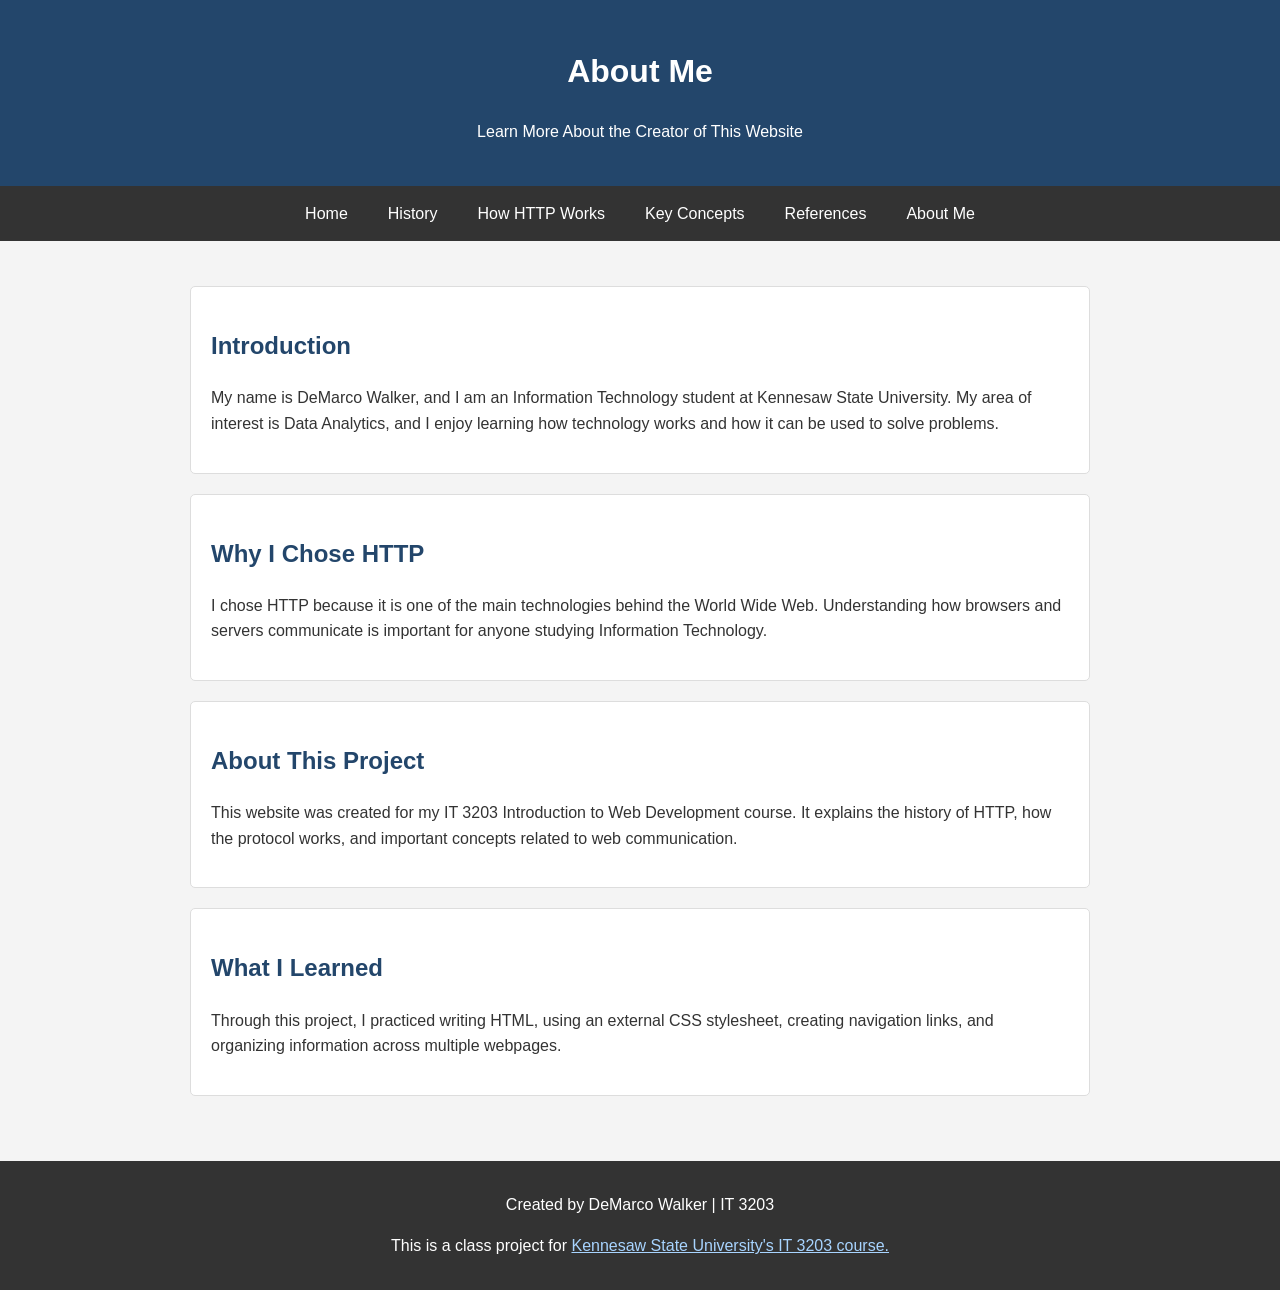
==== about.html @ d63e0e8a "Create about.html" ====
<!DOCTYPE html>
<html lang="en">
<head>
    <meta charset="UTF-8">
    <meta name="viewport" content="width=device-width, initial-scale=1.0">
    <title>About Me | HTTP Project</title>
    <link rel="stylesheet" href="style.css">
</head>

<body>
    <!-- Website header -->
    <header>
        <h1>About Me</h1>
        <p>Learn More About the Creator of This Website</p>
    </header>

    <!-- Navigation menu -->
    <nav>
        <a href="index.html">Home</a>
        <a href="history.html">History</a>
        <a href="how-it-works.html">How HTTP Works</a>
        <a href="concepts.html">Key Concepts</a>
        <a href="references.html">References</a>
        <a href="about.html">About Me</a>
    </nav>

    <main>
        <section>
            <h2>Introduction</h2>
            <p>
                My name is DeMarco Walker, and I am an Information
                Technology student at Kennesaw State University.
                My area of interest is Data Analytics, and I enjoy
                learning how technology works and how it can be
                used to solve problems.
            </p>
        </section>

        <section>
            <h2>Why I Chose HTTP</h2>
            <p>
                I chose HTTP because it is one of the main
                technologies behind the World Wide Web.
                Understanding how browsers and servers
                communicate is important for anyone studying
                Information Technology.
            </p>
        </section>

        <section>
            <h2>About This Project</h2>
            <p>
                This website was created for my IT 3203
                Introduction to Web Development course.
                It explains the history of HTTP, how the
                protocol works, and important concepts
                related to web communication.
            </p>
        </section>

        <section>
            <h2>What I Learned</h2>
            <p>
                Through this project, I practiced writing HTML,
                using an external CSS stylesheet, creating
                navigation links, and organizing information
                across multiple webpages.
            </p>
        </section>
    </main>

    <!-- Class project footer -->
    <footer>
        <p>Created by DeMarco Walker | IT 3203</p>
        <p>
            This is a class project for
            <a href="https://ksuweb.github.io/IT3203/">
                Kennesaw State University's IT 3203 course.
            </a>
        </p>
    </footer>
</body>
</html>
---- style.css ----
/* General page styling */
body {
    font-family: Arial, sans-serif;
    margin: 0;
    background-color: #f4f4f4;
    color: #333;
    line-height: 1.6;
}

/* Header */
header {
    background-color: #23466b;
    color: white;
    text-align: center;
    padding: 25px;
}

/* Navigation menu */
nav {
    background-color: #333;
    display: flex;
    justify-content: center;
    flex-wrap: wrap;
}

nav a {
    color: white;
    text-decoration: none;
    padding: 15px 20px;
}

nav a:hover {
    background-color: #557da3;
}

/* Main content */
main {
    max-width: 900px;
    margin: 25px auto;
    padding: 20px;
}

/* Content sections */
section {
    background-color: white;
    padding: 20px;
    margin-bottom: 20px;
    border: 1px solid #ddd;
    border-radius: 5px;
}

h2 {
    color: #23466b;
}

/* Links */
a {
    color: #245d91;
}

/* Footer */
footer {
    background-color: #333;
    color: white;
    text-align: center;
    padding: 15px;
}

footer a {
    color: #a8d4ff;
}


/* Highlighted content section */
.highlight {
    background-color: #e8f1fa;
    border-left: 4px solid #23466b;
}
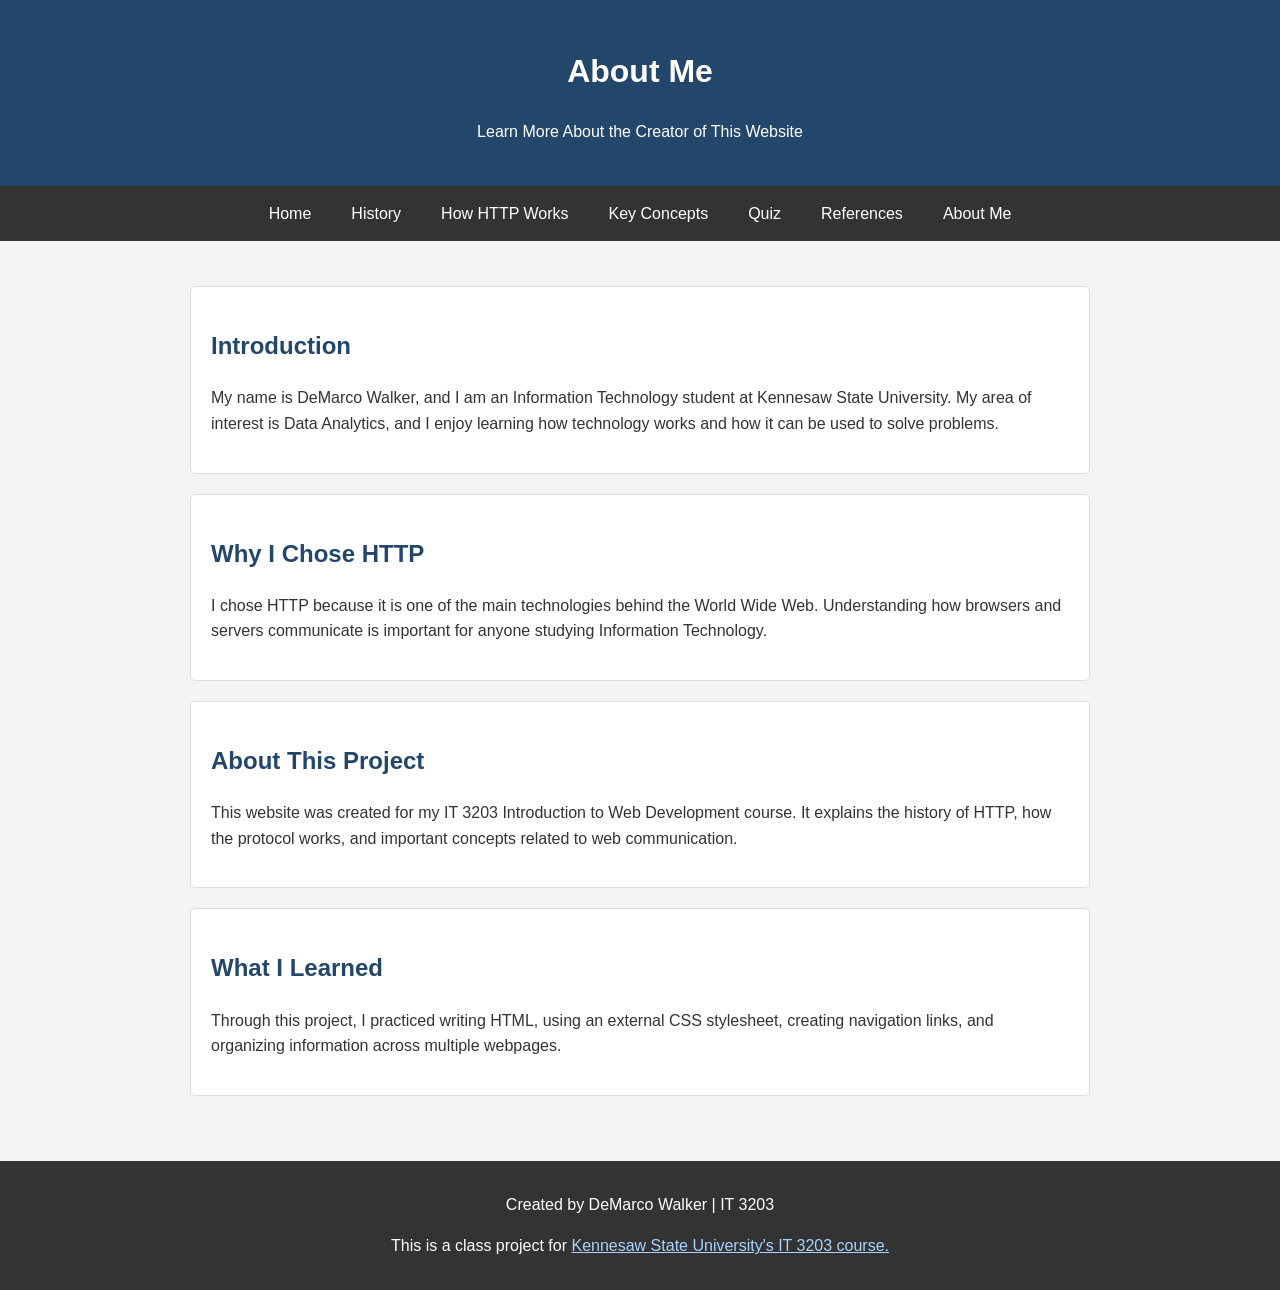
==== commit c7f5a655: "Update about.html" ====
--- a/about.html
+++ b/about.html
@@ -9,18 +9,19 @@
 </head>
 
 <body>
-    <!-- Website header -->
+    <!-- header -->
     <header>
         <h1>About Me</h1>
         <p>Learn More About the Creator of This Website</p>
     </header>
 
-    <!-- Navigation menu -->
+    <!-- menu -->
     <nav>
         <a href="index.html">Home</a>
         <a href="history.html">History</a>
         <a href="how-it-works.html">How HTTP Works</a>
         <a href="concepts.html">Key Concepts</a>
+        <a href="quiz.html">Quiz</a>
         <a href="references.html">References</a>
         <a href="about.html">About Me</a>
     </nav>
@@ -70,7 +71,7 @@
         </section>
     </main>
 
-    <!-- Class project footer -->
+    <!-- footer -->
     <footer>
         <p>Created by DeMarco Walker | IT 3203</p>
         <p>
--- a/style.css
+++ b/style.css
@@ -1,5 +1,5 @@
 
-/* General page styling */
+/* page styling */
 body {
     font-family: Arial, sans-serif;
     margin: 0;
@@ -16,7 +16,7 @@
     padding: 25px;
 }
 
-/* Navigation menu */
+/* menu */
 nav {
     background-color: #333;
     display: flex;
